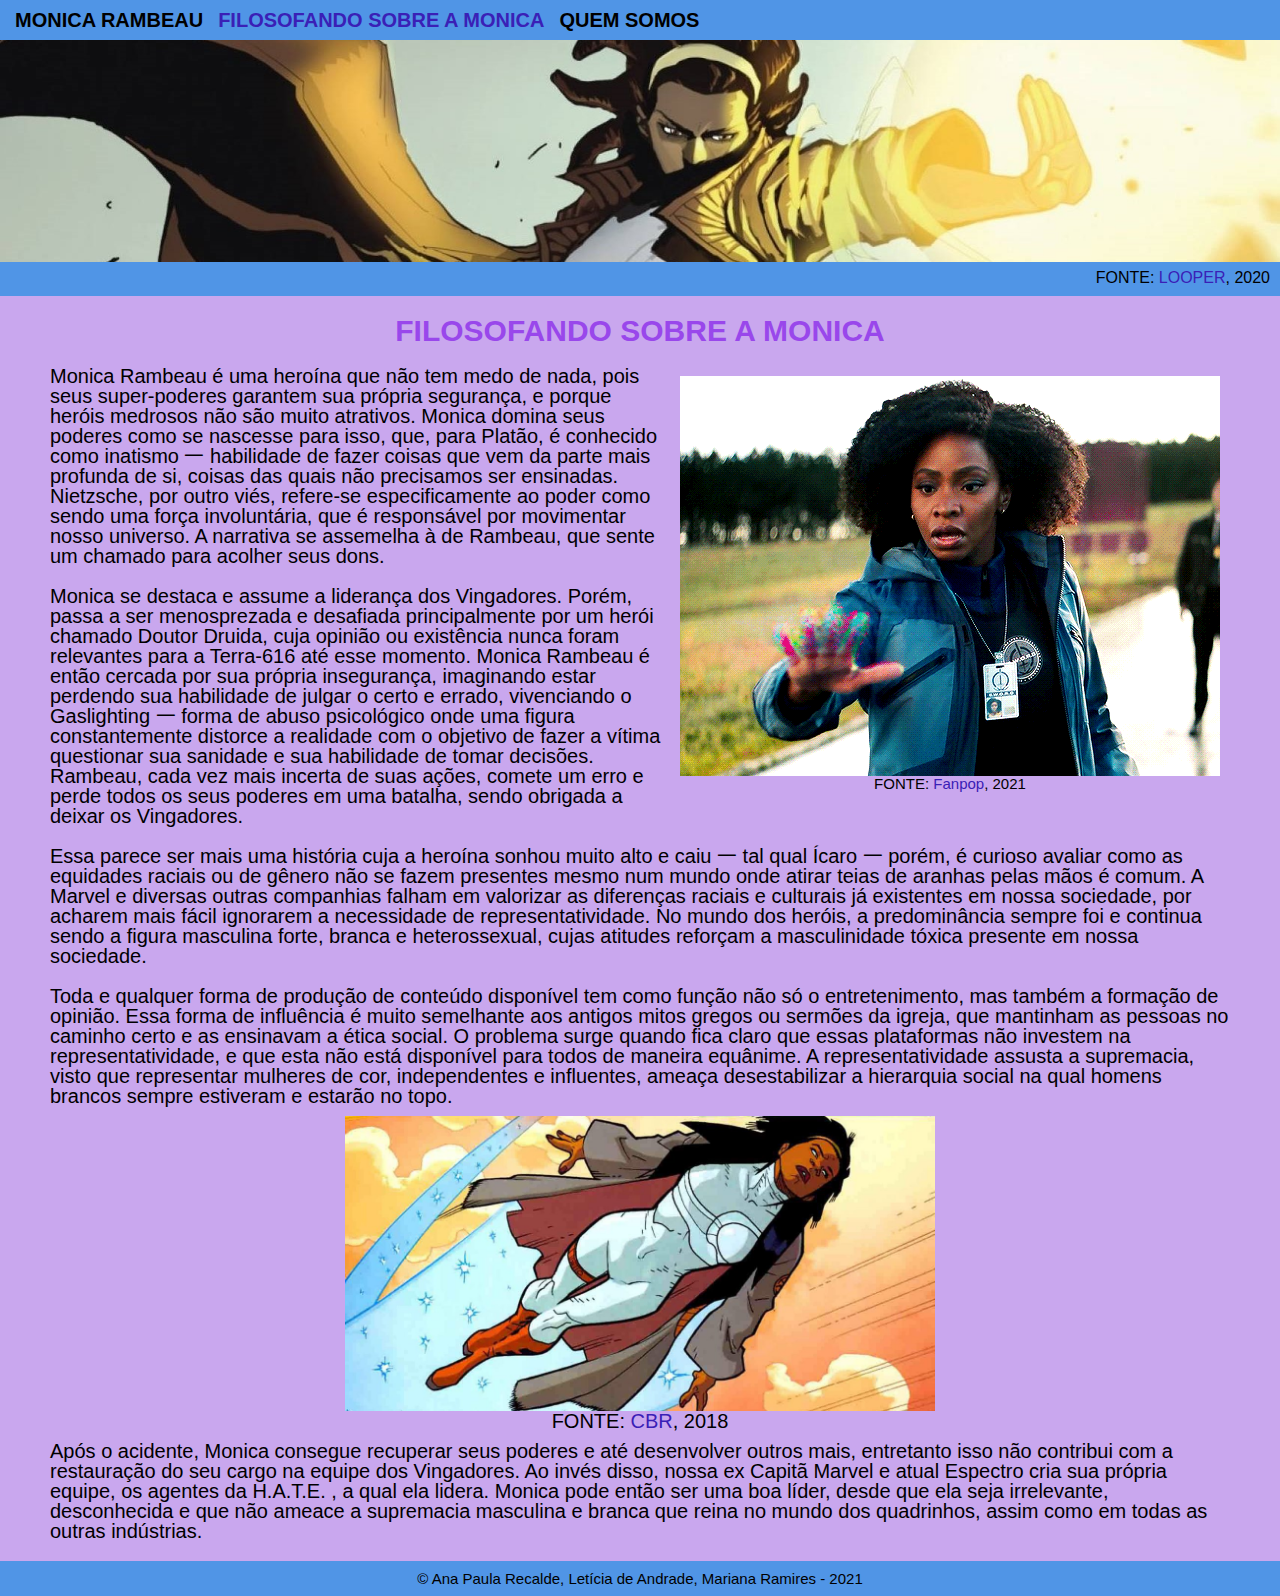
==== index.html @ f1982115 "Rename analise.html to index.html" ====
<!DOCTYPE html>

<html lang="pt-br">

    <head>
        <meta charset="utf-8">
        <link rel="stylesheet" href="css/reset.css">
        <link rel="stylesheet" href="css/style.css">
        <link rel="stylesheet" href="css/analise.css">
        <title>Filosofando sobre a Monica - Heroínas e Heróis Negras/os e Indígenas</title>
        <link rel="icon" href="imagens/icon.jpg">
    </head>

    <body>
        <header class="cabecalho"> 
            <nav>
                <a href="monica.html">Monica Rambeau</a>
                <a class="ativo" href="analise.html">Filosofando sobre a Monica</a>
                <!-- <a href="contato.html">Contato</a> -->
                <div class="quem_somos">
                    <span>QUEM SOMOS</span>
                    <div class="quem_somos_menu">
                        <p>
                            <a href="neabi.html">NEABI</a>
                            <a href="professores.html">Professores</a>
                            <a href="estudantes.html">Estudantes</a>
                        </p>
                    </div>
                </div>
            </nav>

            <img class="img_header" src="imagens/header.jpg">
            <p class="fonte_header">
                Fonte: <a class="fonte_link" href="https://www.looper.com/203635/the-untold-truth-of-monica-rambeau/" target="_blank">Looper</a>, 2020
            </p>
        </header> 

        <main>
            <div class="texto">
                <p class="titulo">Filosofando sobre a Monica</p>
                <p>
                    <div class="foto_wrap">
                        <img src="imagens/fanpop.gif" align="right" class="gif_fanpop">
                        <p class="fonte_wrap">
                            FONTE: <a href="https://es.fanpop.com/clubs/marvel-series-on-d/images/43775237/title/monica-rambeau-wandavision-104-interrupt-program-fanart" target="_blank" class="fonte_link">Fanpop</a>, 2021
                        </p>
                    </div>
                    Monica Rambeau é uma heroína que não tem medo de nada, pois seus super-poderes garantem sua própria segurança, 
                    e porque heróis medrosos não são muito atrativos. Monica domina seus poderes como se nascesse para isso, que, 
                    para Platão, é conhecido como inatismo 一 habilidade de fazer coisas que vem da parte mais profunda de si, 
                    coisas das quais não precisamos ser ensinadas. Nietzsche, por outro viés, refere-se especificamente ao poder como 
                    sendo uma força involuntária, que é responsável por movimentar nosso universo. A narrativa se assemelha à de Rambeau,
                    que sente um chamado para acolher seus dons.
                    <br> <br>
                    Monica se destaca e assume a liderança dos Vingadores. Porém, passa a ser menosprezada e desafiada principalmente 
                    por um herói chamado Doutor Druida, cuja opinião ou existência nunca foram relevantes para a Terra-616 até esse momento. 
                    Monica Rambeau é então cercada por sua própria insegurança, imaginando estar perdendo sua habilidade de julgar o certo 
                    e errado, vivenciando o Gaslighting 一 forma de abuso psicológico onde uma figura constantemente distorce a realidade com 
                    o objetivo de fazer a vítima questionar sua sanidade e sua habilidade de tomar decisões. Rambeau, cada vez mais incerta de 
                    suas ações, comete um erro e perde todos os seus poderes em uma batalha, sendo obrigada a deixar os Vingadores. 
                    <br> <br>
                    Essa parece ser mais uma história cuja a heroína sonhou muito alto e caiu 一 tal qual Ícaro 一 porém, é curioso avaliar 
                    como as equidades raciais ou de gênero não se fazem presentes mesmo num mundo onde atirar teias de aranhas pelas mãos é comum. 
                    A Marvel e diversas outras companhias falham em valorizar as diferenças raciais e culturais já existentes em nossa sociedade, 
                    por acharem mais fácil ignorarem a necessidade de representatividade. No mundo dos heróis, a predominância sempre foi e 
                    continua sendo a figura masculina forte, branca e heterossexual, cujas atitudes reforçam a masculinidade tóxica presente 
                    em nossa sociedade.
                    <br> <br>
                    Toda e qualquer forma de produção de conteúdo disponível tem como função não só o entretenimento, mas também a formação 
                    de opinião. Essa forma de influência é muito semelhante aos antigos mitos gregos ou sermões da igreja, que mantinham as 
                    pessoas no caminho certo e as ensinavam a ética social. O problema surge quando fica claro que essas plataformas não 
                    investem na representatividade, e que esta não está disponível para todos de maneira equânime. A representatividade 
                    assusta a supremacia, visto que representar mulheres de cor, independentes e influentes, ameaça desestabilizar a hierarquia 
                    social na qual homens brancos sempre estiveram e estarão no topo.
                    <br> 
                    <div class="cx_cbr">
                        <img src="imagens/cbr.jpg" class="img_cbr">
                        <p class="fonte_cbr">
                            FONTE: <a href="https://www.cbr.com/captain-marvel-monica-rambeau-mcu/" class="fonte_link">CBR</a>, 2018
                        </p>
                    </div>
                    Após o acidente, Monica consegue recuperar seus poderes e até desenvolver outros mais, entretanto isso não contribui com a 
                    restauração do seu cargo na equipe dos Vingadores. Ao invés disso, nossa ex Capitã Marvel e atual Espectro cria sua própria 
                    equipe, os agentes da H.A.T.E. , a qual ela lidera. Monica pode então ser uma boa líder, desde que ela seja irrelevante, 
                    desconhecida e que não ameace a supremacia masculina e branca que reina no mundo dos quadrinhos, assim como em todas as 
                    outras indústrias.
                </p>
            </div>

        </main>

        <footer class="rodape">
            &copy; Ana Paula Recalde, Letícia de Andrade, Mariana Ramires - 2021
        </footer>

    </body>

</html>
---- css/style.css ----
/* não é uma classe usada no código, é só pra ver as cores da paleta*/
.paleta {
    color: #3A20B6;
    color: #9947EB;
    color: #5095E6;
    color: #53D2E9;
    color: #C8F7FF;
    color: #C9A7EE;
}

body {
    font-family: -apple-system, BlinkMacSystemFont, 'Segoe UI', Roboto, Oxygen, Ubuntu, Cantarell, 'Open Sans', 'Helvetica Neue', sans-serif;
    background-color: #C9A7EE;
}

.cabecalho {
    background-color: #5095E6;
    padding-top: 10px;
    padding-bottom: 10px;
}
  
nav {
    overflow: hidden;
}
  
nav a {
    float: left;
    font-size: 20px;
    color: black;
    text-align: center;
    padding: 0 0 0 15px;
    text-decoration: none;
    font-weight: bold;
    text-transform: uppercase;
}
  
.quem_somos {
    margin: 0 0 0 15px;
    position: absolute;
    display: inline-block;
    font-size: 20px;
    font-weight: bold;
    color: black;
}
  
.quem_somos_menu {
    display: none;
    position: absolute;
    background-color: #5095E6;
    color: black;
    font-weight: bold;
    width: 150px;
    padding: 12px 16px;
}


.ativo {
    text-decoration: none;
    text-transform: uppercase;
    color: #3A20B6;
    font-weight: bold;
    font-size: 20px;
}


nav a:hover, .fonte_link:hover, .quem_somos:hover{
    color: #9947EB;
}

.quem_somos:hover .quem_somos_menu {
    display:block;
}

.img_header {
    width: 100%;
    margin-top: 10px;
    margin-bottom: 5px;
}

.fonte_header {
    text-align: right;
    text-transform: uppercase;
    padding-right: 10px;
}

.fonte_link {
    text-decoration: none;
    color: #3A20B6;
}



.rodape {
    font-size: 15px;
    background-color: #5095E6;
    text-align: center;
    padding-top: 10px;
    padding-bottom: 10px;
    bottom: 0px;
    width: 100%;
}

b {
    font-weight: bold;
    color: #3A20B6;
}

.titulo {
    color: #9947EB;
    font-size: 30px;
    font-weight: bold;
    text-align: center;
    margin-bottom: 20px;
    text-transform: uppercase;
}

.texto {
    font-size: 20px;
    margin: 20px 50px 20px 50px;
}

.foto_wrap {
    margin: 10px;
    float: right;
}

.fonte_wrap {
    font-size: 15px;
    text-align: center;
    margin-top: 15px;
}
---- css/analise.css ----
.gif_fanpop {
    width: 100%;
}

.img_cbr {
    width: 50%;
    display: block;
    margin-left: auto;
    margin-right: auto;
}

.fonte_cbr {
    text-align: center;
}

.cx_cbr {
    margin: 10px auto;
}
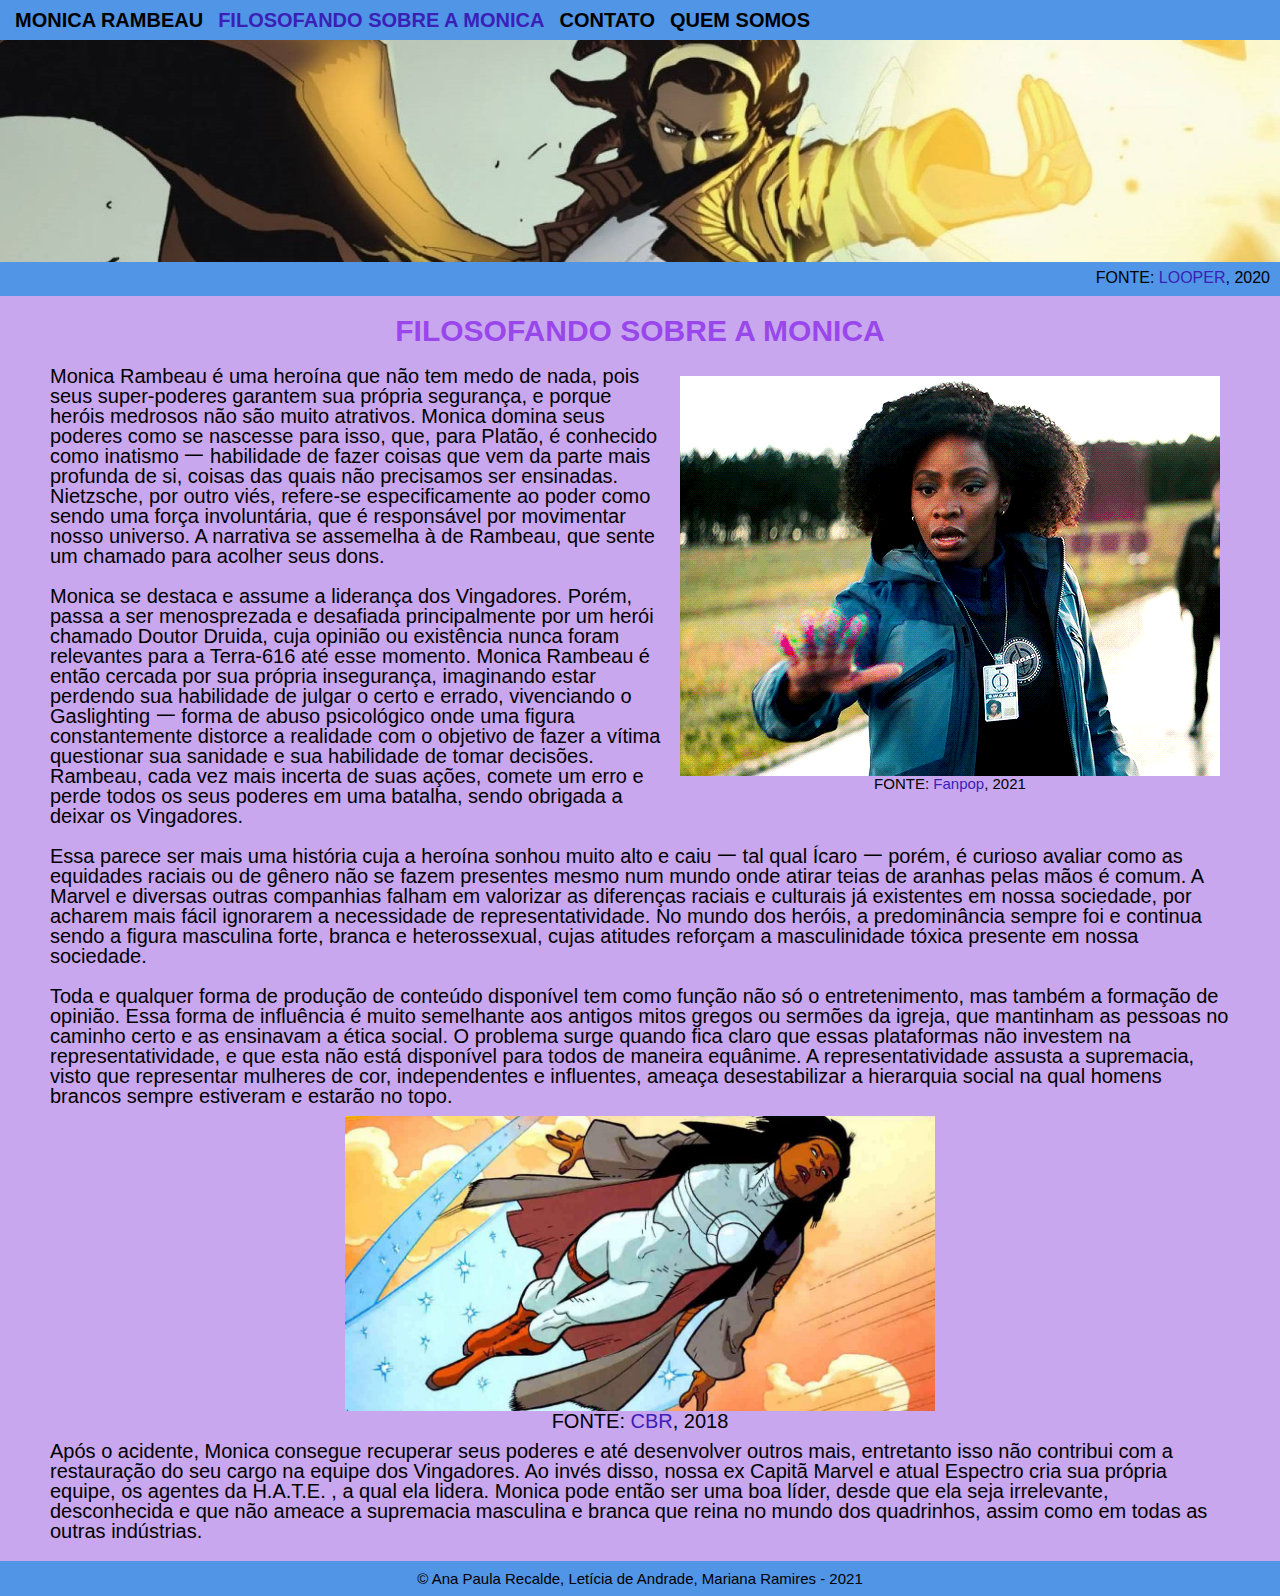
==== commit 498a71fa: "muda referencias de "analise.html" para "index.html"" ====
--- a/index.html
+++ b/index.html
@@ -15,8 +15,8 @@
         <header class="cabecalho"> 
             <nav>
                 <a href="monica.html">Monica Rambeau</a>
-                <a class="ativo" href="analise.html">Filosofando sobre a Monica</a>
-                <!-- <a href="contato.html">Contato</a> -->
+                <a class="ativo" href="index.html">Filosofando sobre a Monica</a>
+                <a href="contato.html">Contato</a>
                 <div class="quem_somos">
                     <span>QUEM SOMOS</span>
                     <div class="quem_somos_menu">
